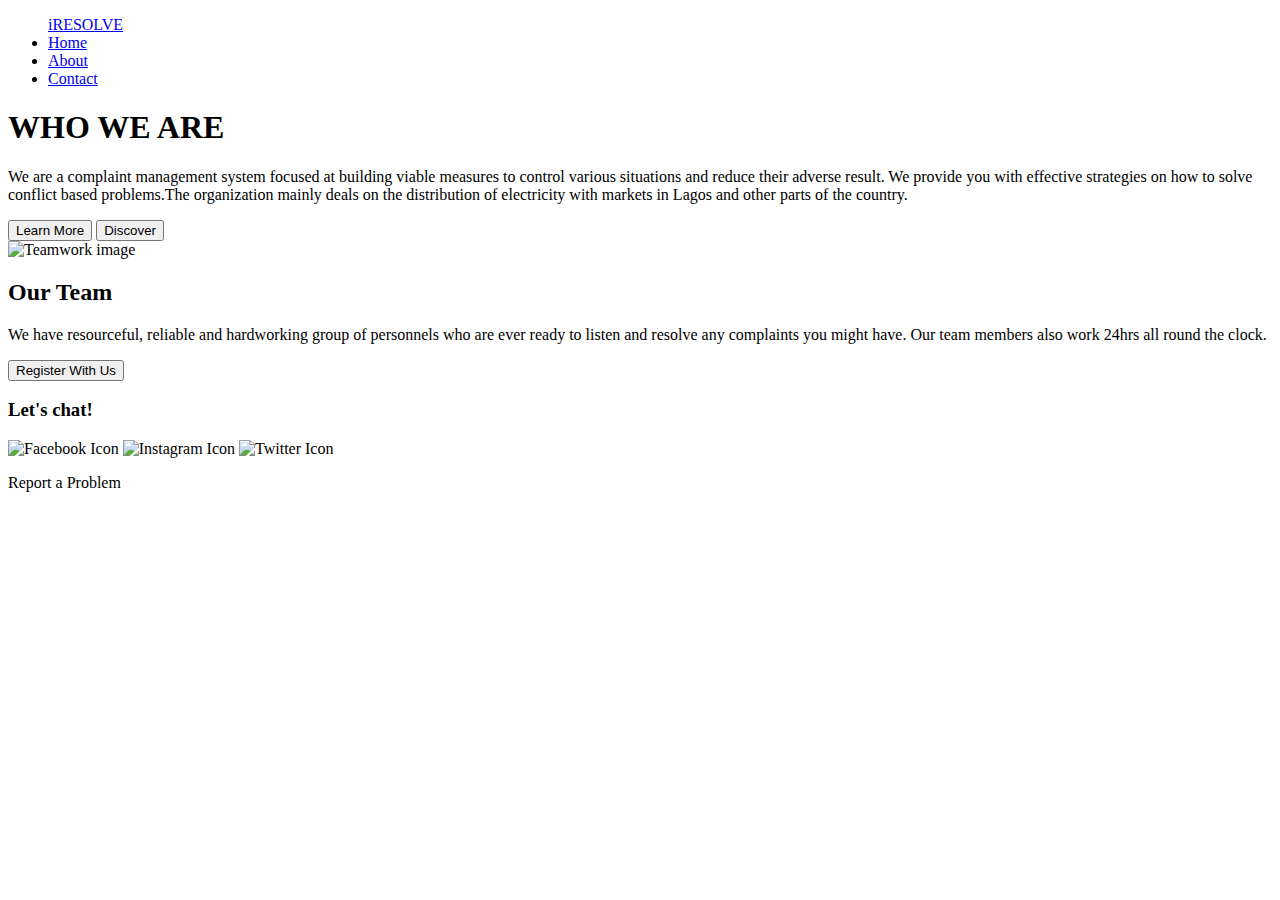
==== index.html @ 8c1f4a77 "Add files via upload" ====
<!DOCTYPE html>
<html lang="en">
<head>
    <meta charset="UTF-8">
    <meta http-equiv="X-UA-Compatible" content="IE=edge">
    <meta name="viewport" content="width=device-width, initial-scale=1.0">
    <link rel="preconnect" href="https://fonts.gstatic.com">
    <link href="https://fonts.googleapis.com/css2?family=Lato&family=Roboto&display=swap" rel="stylesheet">
    <link rel="stylesheet" href="css/styles.css">
    <title>Document</title>
</head>
<body>

    <!--HEADER PAGE-->
    <header>
        <div class="header"></div>
        <nav class="nav-bar">
            <ul>
                <a href="#" class="header-logo"><span class="iheader">i</span>RESOLVE</a>
                <div class="header-right">
                    <li><a href="#Home">Home</a></li>
                    <li><a href="#About">About</a></li>
                    <li><a href="#Contact">Contact</a></li>
                </div>
            </ul>
        </nav>
        </div>
    </header>
    <section id="Home">
        <div class="des">
            <h1 class="head-text">WHO WE ARE</h1>
            <p class="pdes">We are a complaint management system focused at building viable measures to control various situations and reduce their adverse result. We provide you with effective strategies on how to solve conflict based problems.The organization mainly deals on the distribution of electricity with markets in Lagos and other parts of the country.</p>
        <div class="header-btn"> 
            <button class="button1">Learn More</button>
            <button class="button2">Discover</button>
        </div>
    </div> 

    </section>
        

    <!--BODY OF THE WEBSITE-->

    <section id="About">
        <div class="content-wrapper">
            <div class="body-image">
                <img src="images/leon-Oalh2MojUuk-unsplash.jpg" alt="Teamwork image">
            </div>
            <h2>Our Team</h2>
            <p>We have resourceful, reliable and hardworking group of personnels who are ever ready to listen and resolve any complaints you might have. Our team members also work 24hrs all round the clock.</p>
            <a href="register.html"><button class="section-btn">Register With Us</button></a>
        </div>
        
    
    </section>

    <!--FOOTER-->
    <footer id=Contact>
        <div class="footer">
            <div class="content-wrapper"> 
                <h3 class="fchat">Let's chat!</h3>
             <div class="logos" >
                 <img src="icon/facebook.png" alt="Facebook Icon">
                 <img src="icon/instagram.png" alt="Instagram Icon">
                 <img src="icon/twitter.png" alt="Twitter Icon">
             </div>
             <p>Report a Problem</p></div>
        </div>
    </footer>
</body>
</html>
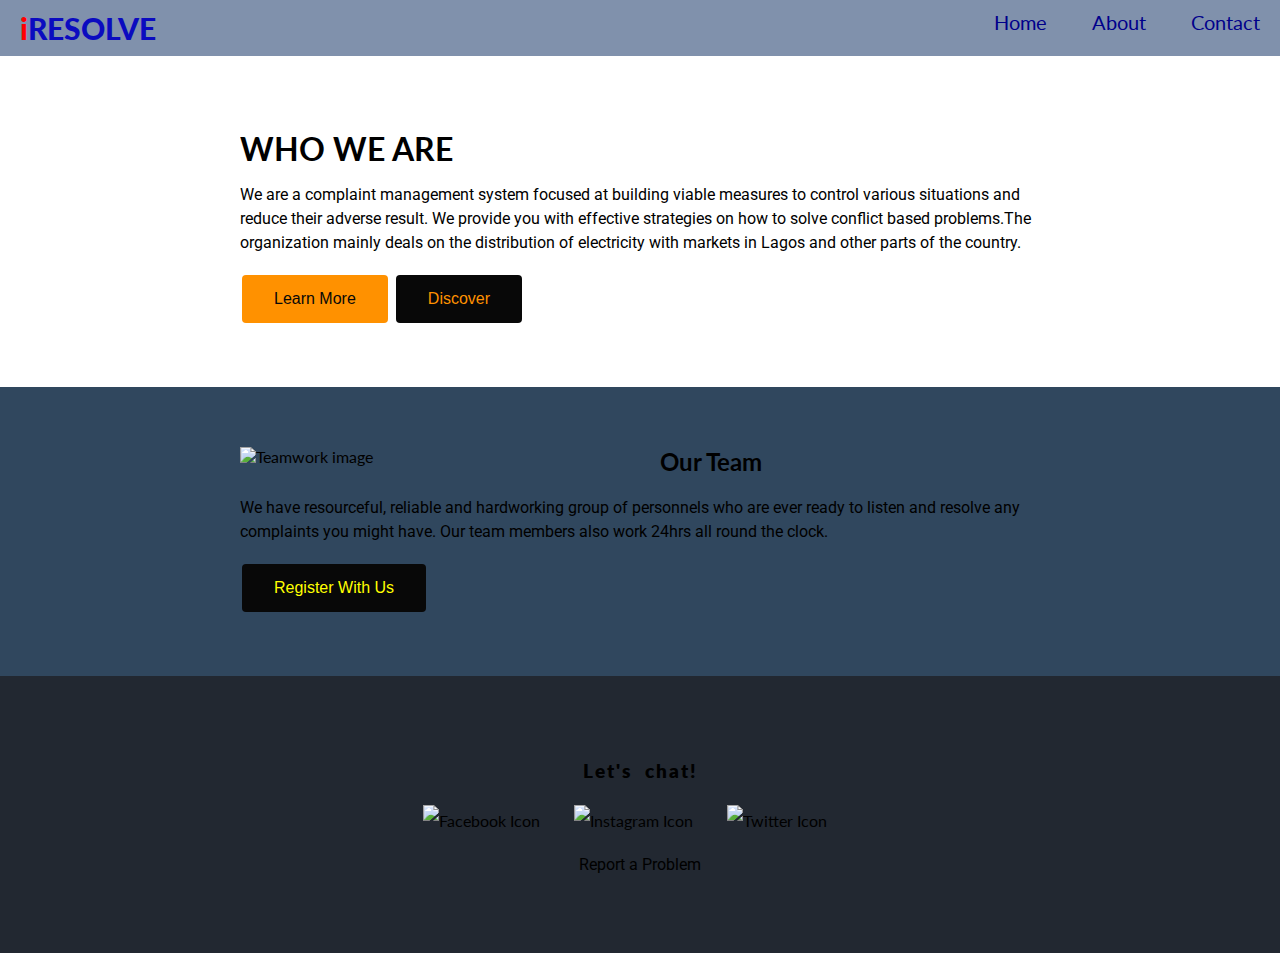
==== commit d053c47e: "Update index.html" ====
--- a/index.html
+++ b/index.html
@@ -6,7 +6,7 @@
     <meta name="viewport" content="width=device-width, initial-scale=1.0">
     <link rel="preconnect" href="https://fonts.gstatic.com">
     <link href="https://fonts.googleapis.com/css2?family=Lato&family=Roboto&display=swap" rel="stylesheet">
-    <link rel="stylesheet" href="css/styles.css">
+    <link rel="stylesheet" href="styles.css">
     <title>Document</title>
 </head>
 <body>
@@ -68,4 +68,4 @@
         </div>
     </footer>
 </body>
-</html>+</html>
--- a/styles.css
+++ b/styles.css
@@ -0,0 +1,269 @@
+/*Styles to use
+Photo by <a href="https://unsplash.com/@headwayio?utm_source=unsplash&utm_medium=referral&utm_content=creditCopyText">Headway</a> on <a href="https://unsplash.com/s/photos/teamwork?utm_source=unsplash&utm_medium=referral&utm_content=creditCopyText">Unsplash</a>
+#222831- dark color
+#30475e- grey colour
+#ececec- light clour
+#f2a365- brown colour
+#bb371a- orange colour
+*/
+
+
+/*General Styling -------------*/
+
+body {
+    margin: 0;
+    font-family: 'Lato', sans-serif;
+    padding: 0;
+}
+body p {
+    font-family: 'Roboto', sans-serif;
+}
+
+.content-wrapper {
+    width: 800px;
+    margin: 0 auto;
+    padding: 60px 0;
+    overflow: hidden;
+}
+.content-wrapper h2 {
+    margin-top: 0;
+}
+
+.content-wrapper p {
+    line-height: 1.5em;
+}
+.nav-bar {
+    margin: 0;
+}
+nav.nav-bar {
+    background-color: #8091ac;
+}
+
+.nav-bar ul {
+    margin: 0;
+    padding: 10px 0;
+}
+/* Header -----*/
+
+.header-body {
+    text-align: center;
+}
+
+li{
+    list-style-type: none;
+    display: inline-block;
+}
+
+li a:link {
+    text-decoration: none;
+    padding: 20px;
+    color: darkblue;
+}
+li a:visited {
+    text-decoration: none;
+    padding: 20px;
+    color: rgb(54, 158, 33);
+}
+
+li a:hover {
+    text-decoration: none;
+    padding: 20px;
+    color: rgb(107, 82, 34);
+}
+li a:active {
+    text-decoration: none;
+    padding: 20px;
+    color: rgb(139, 48, 67);
+}
+
+.header-right {
+    float: right;
+    font-size: 20px;
+}
+
+.header-right a {
+    padding: 20px;
+}
+.header span {
+    color: red;
+}
+
+.iheader {
+    color: red;
+}
+
+.header-logo {
+    font-size: 30px;
+    text-decoration: none;
+    padding: 20px;
+    color: rgb(11, 11, 192);
+    font-weight: 900;
+}
+.button1 {
+    border: none;
+    color: rgb(8, 8, 8);
+    background: #ff9100;
+    padding: 15px 32px;
+    border-radius: 4px;
+    text-align: center;
+    text-decoration: none;
+    display: inline-block;
+    font-size: 16px;
+    margin: 4px 2px;
+    cursor: pointer;
+}
+.button2 {
+    border: none;
+    color: #ff9100;
+    background: rgb(8, 8, 8);
+    padding: 15px 32px;
+    border-radius: 4px;
+    text-align: center;
+    text-decoration: none;
+    display: inline-block;
+    font-size: 16px;
+    margin: 4px 2px;
+    cursor: pointer;
+}
+.des {
+    width: 800px;
+    line-height: 1.5em;
+    margin: 0 auto;
+    padding: 60px 0;
+    overflow: hidden;
+}
+
+/* Section ---*/
+
+#About {
+    background: #30475e;
+}
+
+.section-btn {
+    border: none;
+    color: yellow;
+    background: rgb(8, 8, 8);
+    padding: 15px 32px;
+    border-radius: 4px;
+    text-align: center;
+    text-decoration: none;
+    display: inline-block;
+    font-size: 16px;
+    margin: 4px 2px;
+    cursor: pointer;
+}
+
+.body-image img {
+    width: 400px;
+    float: left;
+    margin-right: 20px;
+}
+div.body-image {
+    display: inline;
+}
+
+/* Footer-------*/
+
+.footer {
+    background: #222831;
+    text-align: center;
+}
+.fchat {
+    font-weight: 800;
+    letter-spacing: 2px;
+    word-spacing: 7px;
+}
+.logos img {
+    width: 50px;
+    padding-right: 30px;
+}
+#Contact {
+    line-height: 2em;
+}
+
+/* Register Page---*/
+
+.hreg {
+    color: rgb(207, 7, 7);
+}
+
+form {
+    text-align: center;
+}
+
+
+input[type=text] {
+    background-color: #30475e;
+    color: white;
+    width: 30%;
+    padding: 12px 20px;
+    margin: 8px 0;
+    box-sizing: border-box;
+    border: 2px solid #222831;
+    border-radius: 4px;
+  }
+
+  input[type=tel] {
+    background-color: #30475e;
+    color: white;
+    width: 30%;
+    padding: 12px 20px;
+    margin: 8px 0;
+    box-sizing: border-box;
+    border: 2px solid #222831;
+    border-radius: 4px;
+  }
+
+  input[type=email] {
+    background-color: #30475e;
+    color: white;
+    width: 30%;
+    padding: 12px 20px;
+    margin: 8px 0;
+    box-sizing: border-box;
+    border: 2px solid #222831;
+    border-radius: 4px;
+  }
+
+  input[type=password] {
+    background-color: #30475e;
+    color: white;
+    width: 30%;
+    padding: 12px 20px;
+    margin: 8px 0;
+    box-sizing: border-box;
+    border: 2px solid #222831;
+    border-radius: 4px;   
+  }
+
+  select {
+    background-color: #30475e;
+    color: white;
+    width: 30%;
+    padding: 12px 20px;
+    margin: 8px 0;
+    box-sizing: border-box;
+    border: 2px solid #222831;
+    border-radius: 4px; 
+  }
+
+.register-btn {
+    border: none;
+    color: white;
+    background: orange;
+    padding: 15px 40px;
+    border-radius: 4px;
+    text-align: center;
+    text-decoration: none;
+    font-weight: 800;
+    display: inline-block;
+    font-size: 16px;
+    margin: 6px 2px;
+    cursor: pointer;
+}
+
+  p a {
+      text-decoration: none;
+      color: #a50808;
+      font-weight: 900;
+  }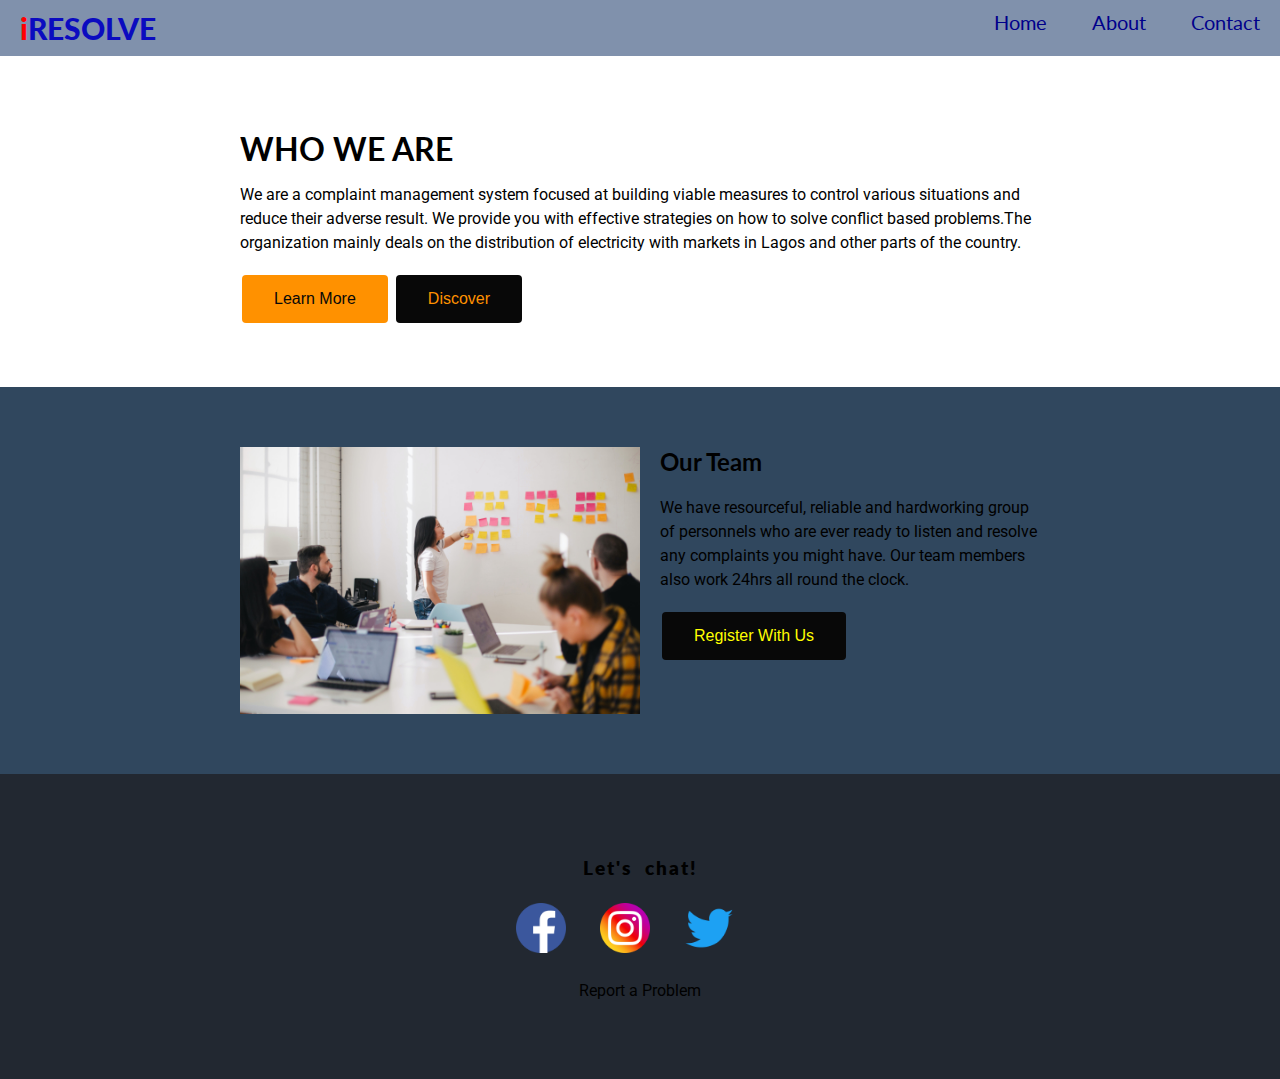
==== commit 0b5dfe4a: "Update index.html" ====
--- a/index.html
+++ b/index.html
@@ -44,7 +44,7 @@
     <section id="About">
         <div class="content-wrapper">
             <div class="body-image">
-                <img src="images/leon-Oalh2MojUuk-unsplash.jpg" alt="Teamwork image">
+                <img src="leon-Oalh2MojUuk-unsplash.jpg" alt="Teamwork image">
             </div>
             <h2>Our Team</h2>
             <p>We have resourceful, reliable and hardworking group of personnels who are ever ready to listen and resolve any complaints you might have. Our team members also work 24hrs all round the clock.</p>
@@ -60,9 +60,9 @@
             <div class="content-wrapper"> 
                 <h3 class="fchat">Let's chat!</h3>
              <div class="logos" >
-                 <img src="icon/facebook.png" alt="Facebook Icon">
-                 <img src="icon/instagram.png" alt="Instagram Icon">
-                 <img src="icon/twitter.png" alt="Twitter Icon">
+                 <img src="facebook.png" alt="Facebook Icon">
+                 <img src="instagram.png" alt="Instagram Icon">
+                 <img src="twitter.png" alt="Twitter Icon">
              </div>
              <p>Report a Problem</p></div>
         </div>
